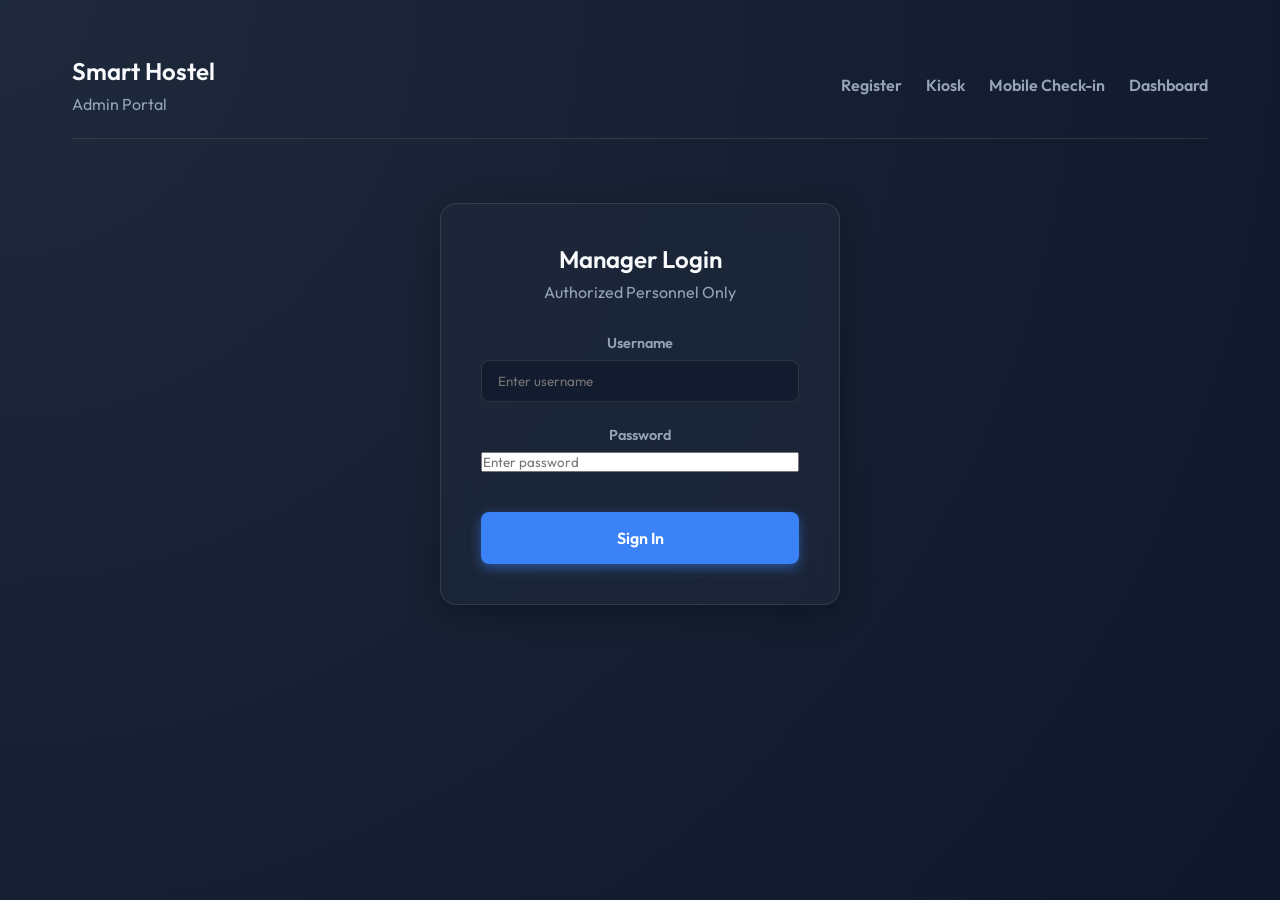
==== frontend/admin_login.html @ 247e2a53 "prototype complete" ====
<!DOCTYPE html>
<html lang="en">
<head>
    <meta charset="UTF-8">
    <meta name="viewport" content="width=device-width, initial-scale=1.0">
    <title>Admin Login - Smart Hostel</title>
    <link rel="stylesheet" href="index.css">
    <style>
        .login-container {
            max-width: 400px;
            margin: 4rem auto;
            text-align: center;
        }
        .login-box {
            padding: 2.5rem;
        }
    </style>
</head>
<body>
    <div class="container">
        <header class="header">
            <div>
                <h2>Smart Hostel</h2>
                <p>Admin Portal</p>
            </div>
            <nav class="nav-links">
                <a href="register.html">Register</a>
                <a href="attendance.html">Kiosk</a>
                <a href="mobile.html">Mobile Check-in</a>
                <a href="dashboard.html">Dashboard</a>
            </nav>
        </header>

        <main class="animate-fade-in login-container">
            <div class="glass login-box">
                <h2 style="margin-bottom: 0.5rem;">Manager Login</h2>
                <p style="color: var(--text-secondary); margin-bottom: 2rem;">Authorized Personnel Only</p>
                
                <form id="login-form">
                    <div class="form-group">
                        <label for="username">Username</label>
                        <input type="text" id="username" name="username" required placeholder="Enter username">
                    </div>
                    <div class="form-group">
                        <label for="password">Password</label>
                        <input type="password" id="password" name="password" required placeholder="Enter password">
                    </div>
                    
                    <button type="submit" class="btn btn-primary" style="width: 100%; margin-top: 1rem; padding: 1rem;">
                        Sign In
                    </button>
                </form>
                

                
                <div id="status-msg" style="margin-top: 1rem; padding: 0.75rem; border-radius: 8px; display: none;"></div>
            </div>
        </main>
    </div>

    <script>
        const form = document.getElementById('login-form');
        const statusMsg = document.getElementById('status-msg');

        form.addEventListener('submit', async (e) => {
            e.preventDefault();
            
            const formData = new FormData(form);
            
            try {
                const response = await fetch('http://localhost:8000/admin/login', {
                    method: 'POST',
                    body: formData
                });
                
                const data = await response.json();
                
                if (response.ok) {
                    localStorage.setItem('admin_token', data.token);
                    localStorage.setItem('admin_user', data.username);
                    statusMsg.style.display = 'block';
                    statusMsg.style.backgroundColor = 'rgba(16, 185, 129, 0.1)';
                    statusMsg.style.color = 'var(--success)';
                    statusMsg.textContent = 'Login successful! Redirecting...';
                    
                    setTimeout(() => {
                        window.location.href = 'dashboard.html';
                    }, 1000);
                } else {
                    statusMsg.style.display = 'block';
                    statusMsg.style.backgroundColor = 'rgba(239, 68, 68, 0.1)';
                    statusMsg.style.color = 'var(--danger)';
                    statusMsg.textContent = data.detail || 'Login failed';
                }
            } catch (err) {
                console.error(err);
                alert('Connection error');
            }
        });
    </script>
</body>
</html>
---- frontend/index.css ----
@import url('https://fonts.googleapis.com/css2?family=Outfit:wght@300;400;600;700&display=swap');

:root {
    --bg-color: #0f172a; /* Deep slate dark */
    --card-bg: rgba(30, 41, 59, 0.7); /* Glassy slate */
    --card-border: rgba(255, 255, 255, 0.1);
    --text-primary: #f8fafc;
    --text-secondary: #94a3b8;
    --accent-color: #3b82f6; /* Blue */
    --accent-glow: rgba(59, 130, 246, 0.5);
    
    --success: #10b981; /* Green */
    --danger: #ef4444; /* Red */
    --warning: #f59e0b; /* Yellow */
}

* {
    margin: 0;
    padding: 0;
    box-sizing: border-box;
    font-family: 'Outfit', sans-serif;
}

body {
    background-color: var(--bg-color);
    color: var(--text-primary);
    min-height: 100vh;
    display: flex;
    flex-direction: column;
    /* Subtle background gradient */
    background: radial-gradient(circle at top left, #1e293b, #0f172a);
}

/* Glassmorphism utility */
.glass {
    background: var(--card-bg);
    backdrop-filter: blur(12px);
    -webkit-backdrop-filter: blur(12px);
    border: 1px solid var(--card-border);
    border-radius: 16px;
    box-shadow: 0 8px 32px 0 rgba(0, 0, 0, 0.3);
}

/* Typography */
h1, h2, h3 {
    font-weight: 600;
    color: var(--text-primary);
    margin-bottom: 0.5rem;
}

p {
    color: var(--text-secondary);
}

/* Buttons */
.btn {
    padding: 0.75rem 1.5rem;
    border-radius: 8px;
    border: none;
    font-weight: 600;
    cursor: pointer;
    transition: all 0.3s ease;
    font-size: 1rem;
    display: inline-flex;
    align-items: center;
    justify-content: center;
    gap: 0.5rem;
}

.btn-primary {
    background-color: var(--accent-color);
    color: white;
    box-shadow: 0 4px 12px var(--accent-glow);
}

.btn-primary:hover {
    transform: translateY(-2px);
    box-shadow: 0 6px 16px var(--accent-glow);
    background-color: #2563eb;
}

.btn-outline {
    background: transparent;
    border: 1px solid var(--card-border);
    color: var(--text-primary);
}

.btn-outline:hover {
    background: rgba(255, 255, 255, 0.05);
}

/* Form Inputs */
.form-group {
    margin-bottom: 1.5rem;
    display: flex;
    flex-direction: column;
    gap: 0.5rem;
}

label {
    font-size: 0.9rem;
    font-weight: 600;
    color: var(--text-secondary);
}

input[type="text"], select {
    width: 100%;
    padding: 0.75rem 1rem;
    border-radius: 8px;
    border: 1px solid var(--card-border);
    background: rgba(15, 23, 42, 0.6);
    color: var(--text-primary);
    outline: none;
    transition: border-color 0.3s ease;
    appearance: none;
}

input[type="text"]:focus, select:focus {
    border-color: var(--accent-color);
}

select option {
    background: var(--bg-color);
    color: var(--text-primary);
}

/* Layout */
.container {
    max-width: 1200px;
    margin: 0 auto;
    padding: 2rem;
    width: 100%;
}

.header {
    display: flex;
    justify-content: space-between;
    align-items: center;
    padding: 1.5rem 0;
    margin-bottom: 2rem;
    border-bottom: 1px solid var(--card-border);
}

.nav-links {
    display: flex;
    gap: 1.5rem;
}

.nav-links a {
    color: var(--text-secondary);
    text-decoration: none;
    font-weight: 600;
    transition: color 0.3s ease;
}

.nav-links a:hover, .nav-links a.active {
    color: var(--accent-color);
}

/* Status Badges */
.badge {
    padding: 0.25rem 0.75rem;
    border-radius: 9999px;
    font-size: 0.85rem;
    font-weight: 600;
}

.badge-present {
    background-color: rgba(16, 185, 129, 0.1);
    color: var(--success);
    border: 1px solid rgba(16, 185, 129, 0.2);
}

.badge-unknown {
    background-color: rgba(239, 68, 68, 0.1);
    color: var(--danger);
    border: 1px solid rgba(239, 68, 68, 0.2);
}

.badge-absent {
    background-color: rgba(245, 158, 11, 0.1);
    color: var(--warning);
    border: 1px solid rgba(245, 158, 11, 0.2);
}

/* Animations */
@keyframes fadeIn {
    from { opacity: 0; transform: translateY(10px); }
    to { opacity: 1; transform: translateY(0); }
}

.animate-fade-in {
    animation: fadeIn 0.5s ease forwards;
}
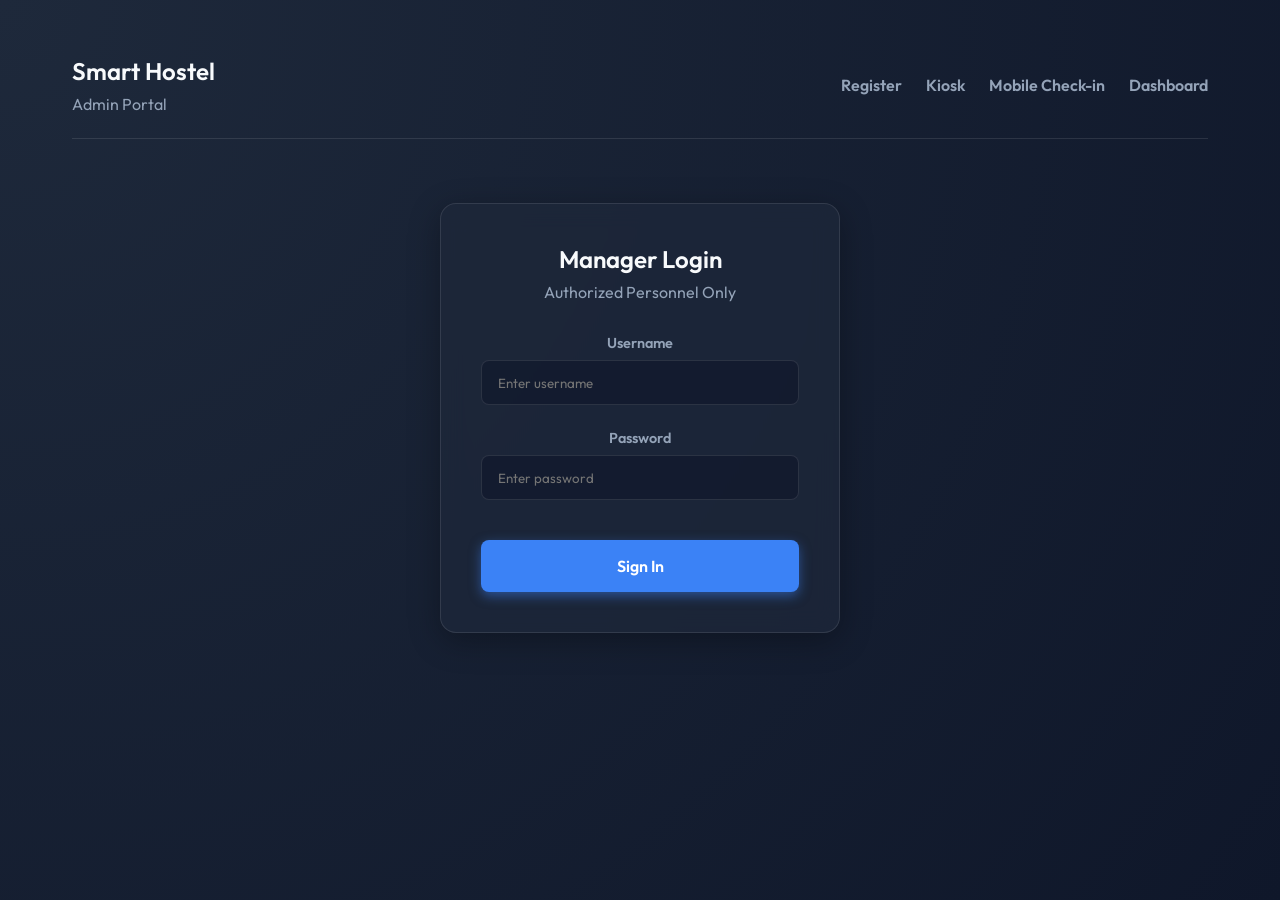
==== commit c726bd3e: "passwork field fix" ====
--- a/frontend/admin_login.html
+++ b/frontend/admin_login.html
@@ -4,7 +4,7 @@
     <meta charset="UTF-8">
     <meta name="viewport" content="width=device-width, initial-scale=1.0">
     <title>Admin Login - Smart Hostel</title>
-    <link rel="stylesheet" href="index.css">
+    <link rel="stylesheet" href="index.css?v=1.1">
     <style>
         .login-container {
             max-width: 400px;
--- a/frontend/index.css
+++ b/frontend/index.css
@@ -103,20 +103,22 @@
     color: var(--text-secondary);
 }
 
-input[type="text"], select {
+input[type="text"], input[type="password"], input[type="email"], input[type="number"], select {
     width: 100%;
-    padding: 0.75rem 1rem;
+    padding: 0.85rem 1rem;
     border-radius: 8px;
     border: 1px solid var(--card-border);
     background: rgba(15, 23, 42, 0.6);
     color: var(--text-primary);
     outline: none;
-    transition: border-color 0.3s ease;
+    transition: all 0.3s ease;
     appearance: none;
 }
 
-input[type="text"]:focus, select:focus {
+input[type="text"]:focus, input[type="password"]:focus, input[type="email"]:focus, input[type="number"]:focus, select:focus {
     border-color: var(--accent-color);
+    background: rgba(15, 23, 42, 0.8);
+    box-shadow: 0 0 0 2px var(--accent-glow);
 }
 
 select option {
